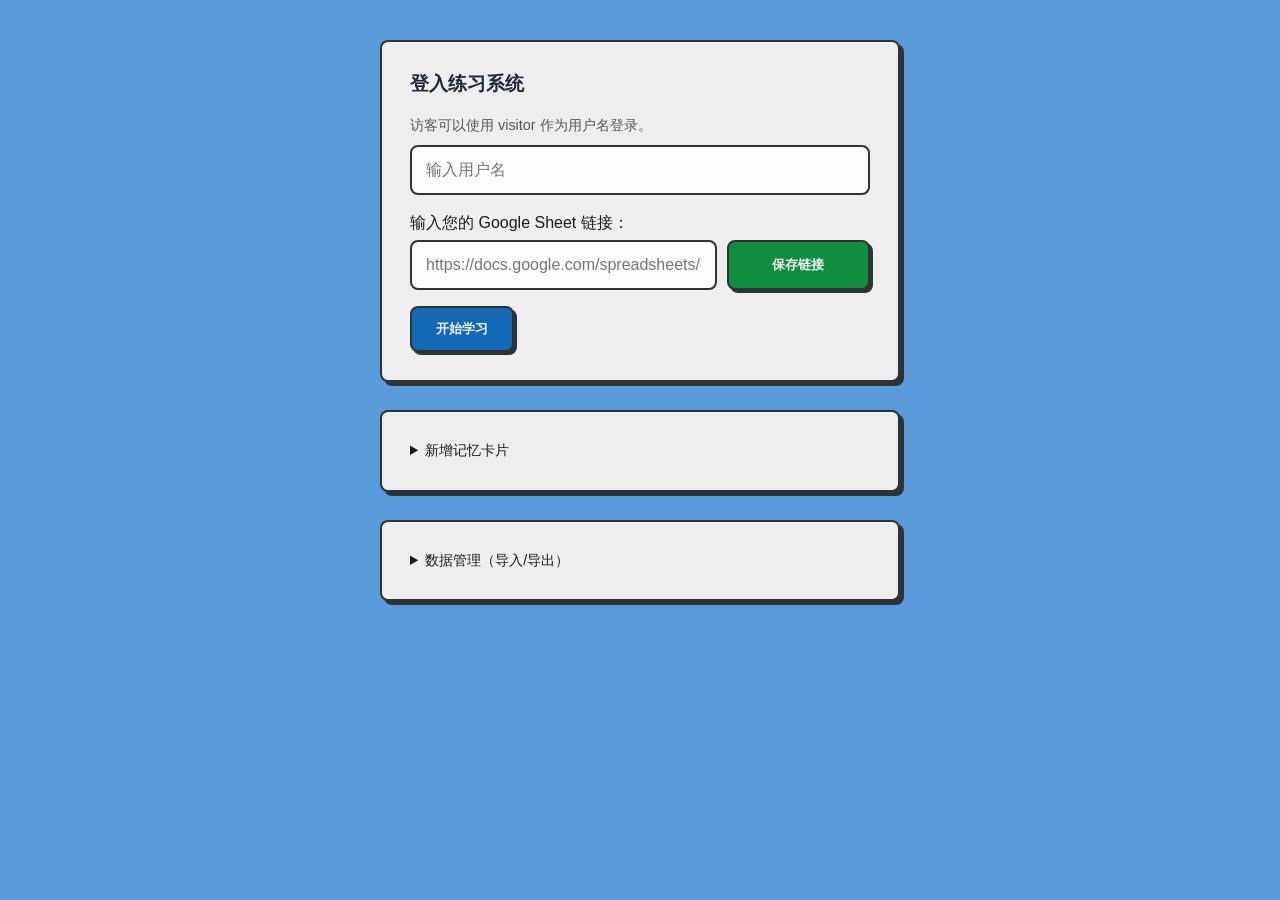
==== projects/BacktoNihongo/index.html @ 9ea01463 "Add files via upload" ====
<!DOCTYPE html>
<html lang="zh-Hans">
<head>
  <meta charset="UTF-8">
  <meta name="viewport" content="width=device-width, initial-scale=1.0">
  <title>Back to Nihongo 日文回译练习</title>
  <link rel="stylesheet" href="style.css">
</head>
<body>

<div class="container">
    <div id="login">
        <h2>登入练习系统</h2>
        <div class="introductions">
            访客可以使用 visitor 作为用户名登录。
        </div>
        <input id="username" placeholder="输入用户名">

        <label for="googleSheetLink">输入您的 Google Sheet 链接：</label>
        <div style="display: flex; gap: 10px; margin-top: 5px;" >
            <input type="text" style="flex: 3" id="googleSheetLink" placeholder="https://docs.google.com/spreadsheets/d/e/2PACX-xxx/pub?gid=0&single=true&output=csv" />
            <button onclick="setGoogleSheetLink()" style="flex: 1" >保存链接</button>
        </div>

        <button onclick="login()">开始学习</button>
    </div>

    <div id="app" class="hidden">

        <header>
            <span id="userLabel"></span>
            <div>
                <select id="modeSelect" onchange="loadCard()" style="width: auto; margin: 0;">
                    <option value="new">练习新卡</option>
                    <option value="learned">复习旧卡</option>
                    <!--
                        <option value="all">全部</option>
                        -->
                </select>
            <button id="restartReviewBtn"
            class="hidden"
            onclick="restartReview()">
                开始新一轮复习
            </button>
            <button onclick="refreshCards()">刷新卡片</button>

            </div>
        </header>
        <div class="ankiCard">

        <section id="statusMessage" class="hidden"></section>
        <div style="display: flex; justify-content: space-between;">
            <div id="cardMeta"></div>
            <div id="source" class="hidden"></div>
        </div>

        <section id="zh" class="question"></section>
        
        <textarea id="answer" rows="3" placeholder="在此输入日文回译..."></textarea>
        
        <section id="ja" class="hidden question"></section>
        <section id="note" class="hidden"></section>
        
        <div class="submitAnswerBtns">
            <button onclick="submitAnswer()" style="flex: 2;">提交答案</button>
            <button onclick="nextCard()" style="flex: 2;">下一张卡片</button>
            <button onclick="disableCard()" style="flex: 1;">不再练习</button>

        </div>
        <div class="keyboardExplain">
            <p style="flex: 2;">Ctrl + Enter</p>
            <p style="flex: 2;">Ctrl + → </p>
            <p style="flex: 1;"></p>
        </div>
        </div>

        <section id="result" class="hidden">
            <div class="copyBtns">
                <div class="keyboardExplain" style="margin-top: 10px;">
                <button onclick="copyResult()" style="justify-content: flex-end;">复制结果</button>
                    <p>Ctrl + Shift + C</p>
                </div>
            </div>
            <pre id="resultText"></pre>
        </section>
    </div>

    <details style="margin-top: 20px;">
    <summary style="cursor: pointer; font-size: 0.9em;">新增记忆卡片</summary>
    <section id="addCard" style="margin-top: 10px;">
        <textarea id="newJa" placeholder="输入日文原文"></textarea>
        <textarea id="newZh" placeholder="输入中文翻译"></textarea>
            <label for="newSource"></label>
        <input type="text" id="newSource" placeholder="句子来源" />
        <textarea id="newNote" placeholder="补充笔记（可选）"></textarea>
        <div class="submitAnswerBtns">
            <button onclick="addCard()" style="flex: 1;">确认加入 Ctrl + Enter</button>
            <button onclick="copyNewCards()" style="flex: 1;">复制新增卡片（CSV）</button>
        </div>
    </section>
    </details>

    <details style="margin-top: 15px; ">
        <summary style="cursor: pointer; font-size: 0.9em;">数据管理（导入/导出）</summary>

        <div class="introductions">
            导出格式为制表符分隔的文本，适合粘贴到 Google Sheet 中。
        </div>
        <div class="importExportBtns">
            <button onclick="exportToClipboard()">导出全部数据</button>
        </div>

        <div class="introductions">
            您也可以从 Google Sheet 复制表格内容，粘贴在下方文本框中进行导入。
        </div>
        <div class="importExportBtns">
            <!--
                <button onclick="exportCSV()" style="flex: 1;">导出 CSV</button>
                <label class="import-btn" style="cursor: pointer; flex: 1; border: 1px solid #ccc; text-align: center; padding: 5px; border-radius: 4px;">
                    导入 <input type="file" accept=".csv" onchange="importCSV(event)" style="display: none;">
                </label>
                -->
            <textarea id="importArea"
            placeholder="从 Google Sheet 复制表格，粘贴在这里"
            ></textarea>
            <button onclick="importFromClipboard()">导入数据</button>
        </div>

        <DIV class="introductions">
            使用 Google Sheet 来管理您的记忆卡片。请将您的 Google Sheet 发布为 CSV 格式，然后将链接粘贴在下方输入框中。<br/>
            注意：请确保您的 Google Sheet 已设置为“任何拥有链接的人都可以查看”，否则系统将无法访问您的数据。
        </DIV>

        <label for="googleSheetLink">输入您的 Google Sheet 链接：</label>
        <div style="display: flex; gap: 10px; margin-top: 5px;" >
            <input type="text" style="flex: 3" id="googleSheetLink" placeholder="https://docs.google.com/spreadsheets/d/e/2PACX-xxx/pub?gid=0&single=true&output=csv" />
            <button onclick="setGoogleSheetLink()" style="flex: 1" >保存链接</button>
        </div>

    </details>


    
</div>

<script src="app.js"></script>
</body>
</html>
---- projects/BacktoNihongo/style.css ----
body { 
    font-family: 'Segoe UI', 'Microsoft YaHei', sans-serif; 
    background: #5a9bdc;
    color: #1a1a1a;
    line-height: 1.5;
    margin: 0;
    padding: 40px 20px;
    display: flex;
    justify-content: center;
} 

.container { width: 100%; max-width: 520px; } 

.hidden { display: none !important; } 

#userLabel { 
    color: #1a1a1a; 
    margin-bottom: 6px; 
    display: block;
}

section, #login, .ankiCard, #note, pre, details { 
    border: 2.5px solid #2d3436; 
    padding: 28px; 
    margin-bottom: 28px; 
    background: #eeeeee; 
    border-radius: 8px;
}
#login, .ankiCard, details { box-shadow: 4px 4px 0px #2d3436; } 
#addCard {
    border: none;
    padding: 10px;
    margin-bottom: 0;
}
#statusMessage { 
    margin-bottom: 16px; 
    padding: 12px; 
    border: 2.5px solid #bb3e03; 
    border-radius: 8px; 
    background: #ffe5e0; 
    color: #641e16; 
    font-weight: 700; 
    text-align: center;    
}

header { 
    display: flex; 
    justify-content: space-between; 
    align-items: center; 
    margin-bottom: 24px; 
    font-size: 0.85em; 
    color: #64748b; 
} 

h2, h3 { margin: 0 0 16px 0; font-size: 1.2em; font-weight: 700; color: #1e293b; } 

input, textarea, select { 
    font-family: 'Segoe UI', 'Microsoft YaHei', sans-serif; 
    width: 100%; 
    padding: 14px; 
    margin-bottom: 16px; 
    border: 2.5px solid #2d3436; 
    border-radius: 8px; 
    box-sizing: border-box; 
    font-size: 1em; 
    background: #fdfdfd; 
    transition: background 0.2s; 
} 

input:focus, textarea:focus { background: #f1f5f9; outline: none; } 

button { 
    padding: 12px 24px; 
    border: 2.5px solid #2d3436; 
    border-radius: 8px; 
    background: #1369b4; 
    color: #f3f3f3;
    font-weight: 700; 
    cursor: pointer; transition: transform 0.1s, box-shadow 0.1s; box-shadow: 3px 3px 0px #2d3436; } 

button:hover { 
    transform: translate(-1px, -1px); 
    background: #1580d0; 
    box-shadow: 4px 4px 0px #2d3436; 
} 

button:active { transform: translate(2px, 2px); box-shadow: 0px 0px 0px #2d3436; } 

button[onclick="submitAnswer()"],
button[onclick="setGoogleSheetLink()"] { 
    background: #118d3e; 
}
button[onclick="nextCard()"],
button[onclick="restartReview()"] { 
    background: #cf8908; 
}
button[onclick="disableCard()"],
button[onclick="importFromClipboard()"] { 
    background: #bb3e03;
}

button[onclick="submitAnswer()"]:hover, 
button[onclick="setGoogleSheetLink()"]:hover { 
    background: #16a34a; 
}
button[onclick="nextCard()"]:hover,
button[onclick="restartReview()"]:hover { 
    background: #eab308; 
}
button[onclick="disableCard()"]:hover,
button[onclick="importFromClipboard()"]:hover { 
    background: #dc2626;
}

button[onclick="setGoogleSheetLink()"],
button[onclick="importFromClipboard()"],
button[onclick="exportToClipboard()"] { 
    margin-bottom: 16px;
}

#zh { 
    font-size: 1.4em; 
    font-weight: 600; 
    color: #1e293b; 
    border: none;
    text-align: left;
    padding-inline: 15px;
    margin-bottom: 15px;
} 

#ja { 
    font-size: 1.2em; 
    font-weight: 600; 
    color: #1e293b; 
    border: none;
    text-align: left;
    padding-inline: 15px;
    padding-block: 0px;
}

#note { background: #fefce8; border-color: #eab308; color: #854d0e; font-size: 0.95em; } 

pre { 
    background: #f8fafc; border: 1.5px solid #e2e8f0; white-space: pre-wrap; font-size: 0.9em; } 

#cardMeta, #source { font-size: 0.8em;  margin-bottom: 10px; } 

.submitAnswerBtns, .importExportBtns { 
    display: flex; 
    gap: 14px; 
    margin-top: 10px; 
}

.keyboardExplain { 
    display: flex; 
    justify-content: space-between; 
    color: #475569; 
    font-size: 0.8em; 
    margin-top: -10px; 
    text-align: center;
    padding-right: 24px; 
    gap: 14px; 
}

.introductions {
    font-size: 0.9em;
    color: #555;
    line-height: 1.4;
    margin-top: 10px; 
    margin-bottom: 10px; 
}

.copyBtns {
    display: flex;gap: 15px;text-align: center;justify-items: center;/* justify-content: center; */
}
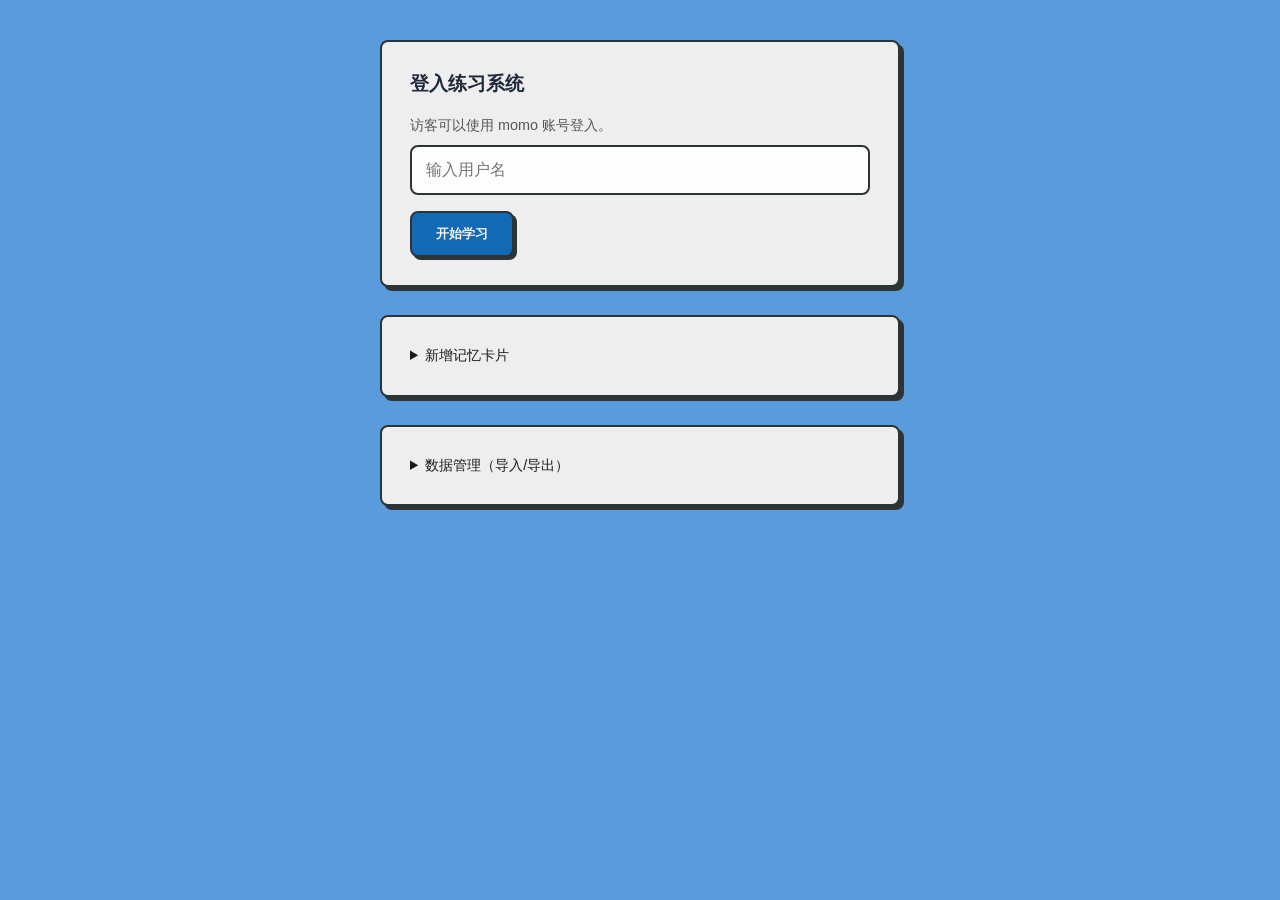
==== commit cab876a8: "Add files via upload" ====
--- a/projects/BacktoNihongo/index.html
+++ b/projects/BacktoNihongo/index.html
@@ -4,6 +4,7 @@
   <meta charset="UTF-8">
   <meta name="viewport" content="width=device-width, initial-scale=1.0">
   <title>Back to Nihongo 日文回译练习</title>
+  <link rel="icon" href="icon.png" type="image/x-icon">
   <link rel="stylesheet" href="style.css">
 </head>
 <body>
@@ -12,15 +13,9 @@
     <div id="login">
         <h2>登入练习系统</h2>
         <div class="introductions">
-            访客可以使用 visitor 作为用户名登录。
+            访客可以使用 momo 账号登入。
         </div>
         <input id="username" placeholder="输入用户名">
-
-        <label for="googleSheetLink">输入您的 Google Sheet 链接：</label>
-        <div style="display: flex; gap: 10px; margin-top: 5px;" >
-            <input type="text" style="flex: 3" id="googleSheetLink" placeholder="https://docs.google.com/spreadsheets/d/e/2PACX-xxx/pub?gid=0&single=true&output=csv" />
-            <button onclick="setGoogleSheetLink()" style="flex: 1" >保存链接</button>
-        </div>
 
         <button onclick="login()">开始学习</button>
     </div>
@@ -28,8 +23,8 @@
     <div id="app" class="hidden">
 
         <header>
-            <span id="userLabel"></span>
             <div>
+                <button onclick="refreshCards()">刷新数据</button>
                 <select id="modeSelect" onchange="loadCard()" style="width: auto; margin: 0;">
                     <option value="new">练习新卡</option>
                     <option value="learned">复习旧卡</option>
@@ -42,23 +37,42 @@
             onclick="restartReview()">
                 开始新一轮复习
             </button>
-            <button onclick="refreshCards()">刷新卡片</button>
+            </div>
 
+            <div style="display: flex; align-items: center; gap: 10px;">
+                <span id="userLabel"></span>
+                <button id="logoutBtn" onclick="logout()" >
+                登出
+                </button>
             </div>
         </header>
         <div class="ankiCard">
 
         <section id="statusMessage" class="hidden"></section>
+<div id="visitorHint" class="hidden">
+    <p>您的库中暂无卡片。</p>
+    
+    <div style="background: #f9f9f9; color: #374151; padding: 15px; border-radius: 8px; margin-bottom: 20px;">
+        <strong>快速体验：</strong><br>
+        点击按钮注入演示数据，立即开始练习。<br>
+        <button id="useExampleCardsBtn" onclick="useExampleCards()" class="btn" style="margin-top: 10px;">使用示例卡片</button>
+    </div>
+
+</div>
+
         <div style="display: flex; justify-content: space-between;">
             <div id="cardMeta"></div>
             <div id="source" class="hidden"></div>
         </div>
 
-        <section id="zh" class="question"></section>
+
+        <section id="zh" class="question">
+        </section>
         
-        <textarea id="answer" rows="3" placeholder="在此输入日文回译..."></textarea>
         
         <section id="ja" class="hidden question"></section>
+        <textarea id="answer" rows="3" placeholder="请把这句中文翻译成日语..."></textarea>
+        
         <section id="note" class="hidden"></section>
         
         <div class="submitAnswerBtns">
@@ -100,45 +114,48 @@
     </section>
     </details>
 
-    <details style="margin-top: 15px; ">
-        <summary style="cursor: pointer; font-size: 0.9em;">数据管理（导入/导出）</summary>
+<details style="margin-top: 20px;">
+    <summary style="cursor: pointer; font-size: 0.9em;">
+        数据管理（导入/导出）
+    </summary>
 
-        <div class="introductions">
-            导出格式为制表符分隔的文本，适合粘贴到 Google Sheet 中。
+    <div style="margin-top: 15px;">
+        <p class="introductions">将现有卡片导出为文本，可直接粘贴备份到表格中。</p>
+        <button onclick="exportToClipboard()" class="btn">导出全部数据到剪贴板</button>
+    </div>
+
+    <hr style="border: 0; border-top: 1px solid #555; margin: 20px 0;">
+
+    <div style="margin-bottom: 20px;">
+        <strong>方式 A：粘贴表格数据</strong>
+        <p class="introductions">从 Excel 或 Google Sheet 复制整表，直接粘贴在下方：</p>
+        <textarea id="importArea" placeholder="在此粘贴表格内容..." style="width: 100%; height: 80px; margin-top: 5px;"></textarea>
+        <button onclick="importFromClipboard()" class="btn">导入粘贴内容</button>
+    </div>
+
+    <div style="margin-bottom: 20px;">
+        <strong>方式 B：云端链接导入</strong>
+        <p class="introductions">输入 Google Sheet 的 CSV 发布链接：</p>
+        <div style="display: flex; gap: 10px;">
+            <input type="text" id="googleSheetLink" placeholder="https://docs.google.com/..." style="flex: 3; padding: 8px;">
+            <button onclick="setGoogleSheetLink()" style="flex: 1;" class="btn">保存链接</button>
         </div>
-        <div class="importExportBtns">
-            <button onclick="exportToClipboard()">导出全部数据</button>
-        </div>
+        <p class="introductions">保存后点击页面左上角「刷新数据」即可同步。</p>
+    </div>
 
-        <div class="introductions">
-            您也可以从 Google Sheet 复制表格内容，粘贴在下方文本框中进行导入。
-        </div>
-        <div class="importExportBtns">
-            <!--
-                <button onclick="exportCSV()" style="flex: 1;">导出 CSV</button>
-                <label class="import-btn" style="cursor: pointer; flex: 1; border: 1px solid #ccc; text-align: center; padding: 5px; border-radius: 4px;">
-                    导入 <input type="file" accept=".csv" onchange="importCSV(event)" style="display: none;">
-                </label>
-                -->
-            <textarea id="importArea"
-            placeholder="从 Google Sheet 复制表格，粘贴在这里"
-            ></textarea>
-            <button onclick="importFromClipboard()">导入数据</button>
-        </div>
-
-        <DIV class="introductions">
-            使用 Google Sheet 来管理您的记忆卡片。请将您的 Google Sheet 发布为 CSV 格式，然后将链接粘贴在下方输入框中。<br/>
-            注意：请确保您的 Google Sheet 已设置为“任何拥有链接的人都可以查看”，否则系统将无法访问您的数据。
-        </DIV>
-
-        <label for="googleSheetLink">输入您的 Google Sheet 链接：</label>
-        <div style="display: flex; gap: 10px; margin-top: 5px;" >
-            <input type="text" style="flex: 3" id="googleSheetLink" placeholder="https://docs.google.com/spreadsheets/d/e/2PACX-xxx/pub?gid=0&single=true&output=csv" />
-            <button onclick="setGoogleSheetLink()" style="flex: 1" >保存链接</button>
-        </div>
-
-    </details>
-
+    <section class="guide"
+    style="font-size: 0.9em; line-height: 1.6; padding: 15px;">
+        <h4 style="margin-top: 0;">💡 导入指南</h4>
+        
+        <strong>表格格式：</strong><br>
+        包含五列：<code>id, ja, zh, source, note</code>（分别对应：编号、日文、中文、来源、笔记）。<br><br>
+        
+        <strong>如何获取 CSV 链接：</strong><br>
+        1. 点击 Google Sheet <strong>「共享」</strong>：设置为“任何知道链接的人”可看。<br>
+        2. 点击 <strong>「文件」>「共享」>「发布到网络」</strong>。<br>
+        3. 选择 <strong>「整个文档」</strong> 和 <strong>「逗号分隔值 (.csv)」</strong>，点击发布并复制链接。
+    </section>
+</details>
 
     
 </div>
--- a/projects/BacktoNihongo/style.css
+++ b/projects/BacktoNihongo/style.css
@@ -9,13 +9,17 @@
     justify-content: center;
 } 
 
+code { 
+    font-family: "Cascadia Mono", "Segoe UI Mono", "Liberation Mono", Menlo, Monaco, Consolas,"Noto Sans TC", "Noto Sans SC",monospace;
+    background: #eee; padding: 2px 5px; border-radius: 4px;
+}
+
 .container { width: 100%; max-width: 520px; } 
 
 .hidden { display: none !important; } 
 
 #userLabel { 
     color: #1a1a1a; 
-    margin-bottom: 6px; 
     display: block;
 }
 
@@ -32,7 +36,7 @@
     padding: 10px;
     margin-bottom: 0;
 }
-#statusMessage { 
+#statusMessage, #visitorHint { 
     margin-bottom: 16px; 
     padding: 12px; 
     border: 2.5px solid #bb3e03; 
@@ -95,7 +99,8 @@
     background: #cf8908; 
 }
 button[onclick="disableCard()"],
-button[onclick="importFromClipboard()"] { 
+button[onclick="importFromClipboard()"],
+button[onclick="logout()"] { 
     background: #bb3e03;
 }
 
@@ -108,7 +113,8 @@
     background: #eab308; 
 }
 button[onclick="disableCard()"]:hover,
-button[onclick="importFromClipboard()"]:hover { 
+button[onclick="importFromClipboard()"]:hover,
+button[onclick="logout()"]:hover { 
     background: #dc2626;
 }
 
@@ -138,7 +144,7 @@
     padding-block: 0px;
 }
 
-#note { background: #fefce8; border-color: #eab308; color: #854d0e; font-size: 0.95em; } 
+#note, .guide { background: #fefce8; border-color: #eab308; color: #854d0e; font-size: 0.95em; } 
 
 pre { 
     background: #f8fafc; border: 1.5px solid #e2e8f0; white-space: pre-wrap; font-size: 0.9em; } 
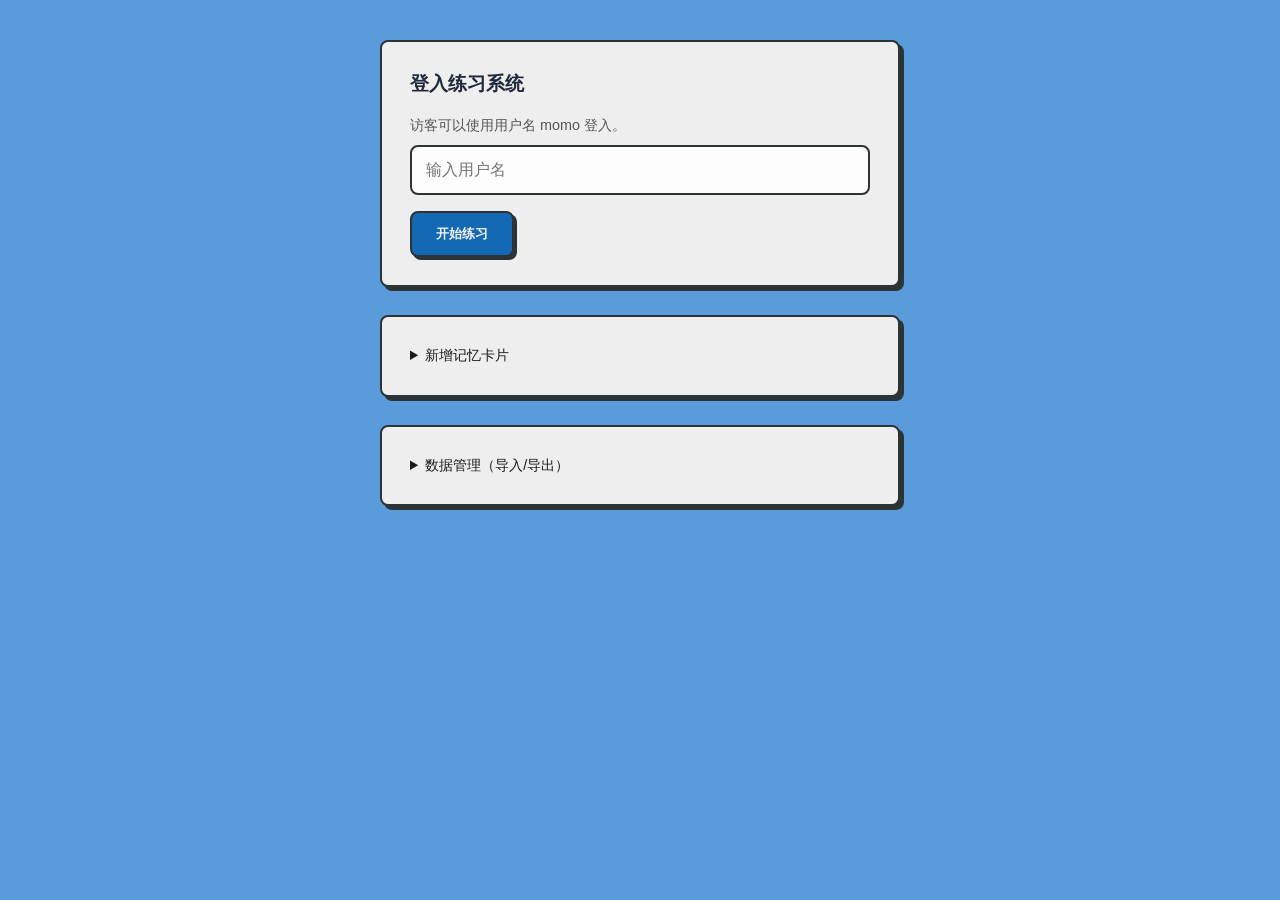
==== commit e09c2a64: "Add files via upload" ====
--- a/projects/BacktoNihongo/index.html
+++ b/projects/BacktoNihongo/index.html
@@ -13,11 +13,11 @@
     <div id="login">
         <h2>登入练习系统</h2>
         <div class="introductions">
-            访客可以使用 momo 账号登入。
+            访客可以使用用户名 momo 登入。
         </div>
         <input id="username" placeholder="输入用户名">
 
-        <button onclick="login()">开始学习</button>
+        <button onclick="login()">开始练习</button>
     </div>
 
     <div id="app" class="hidden">
@@ -54,7 +54,7 @@
     
     <div style="background: #f9f9f9; color: #374151; padding: 15px; border-radius: 8px; margin-bottom: 20px;">
         <strong>快速体验：</strong><br>
-        点击按钮注入演示数据，立即开始练习。<br>
+        点击按钮注入示例卡片，立即开始练习。<br>
         <button id="useExampleCardsBtn" onclick="useExampleCards()" class="btn" style="margin-top: 10px;">使用示例卡片</button>
     </div>
 
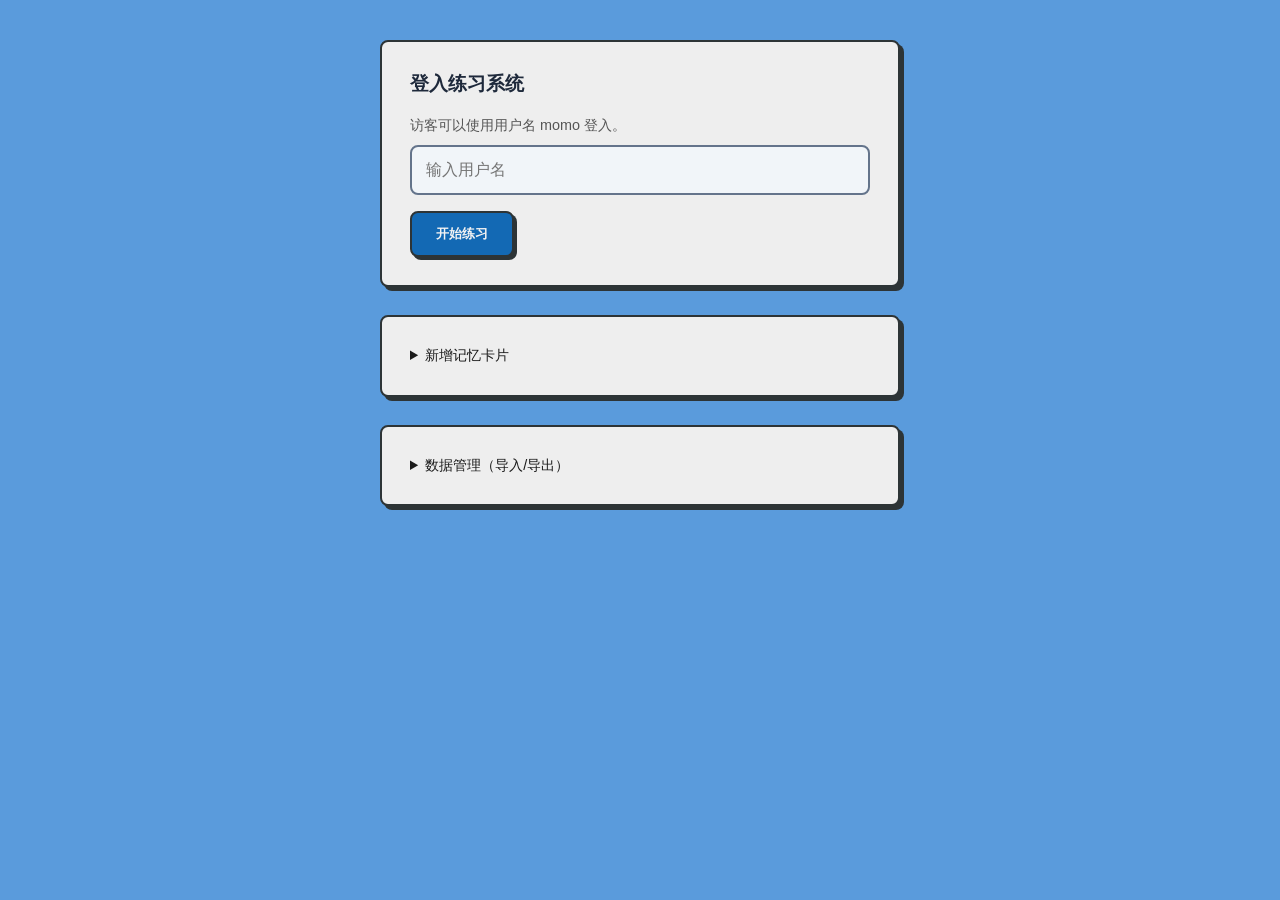
==== commit 51edfc5f: "Add files via upload" ====
--- a/projects/BacktoNihongo/index.html
+++ b/projects/BacktoNihongo/index.html
@@ -46,33 +46,31 @@
                 </button>
             </div>
         </header>
+
+
         <div class="ankiCard">
 
         <section id="statusMessage" class="hidden"></section>
-<div id="visitorHint" class="hidden">
-    <p>您的库中暂无卡片。</p>
-    
-    <div style="background: #f9f9f9; color: #374151; padding: 15px; border-radius: 8px; margin-bottom: 20px;">
-        <strong>快速体验：</strong><br>
-        点击按钮注入示例卡片，立即开始练习。<br>
-        <button id="useExampleCardsBtn" onclick="useExampleCards()" class="btn" style="margin-top: 10px;">使用示例卡片</button>
-    </div>
+        <div id="visitorHint" class="hidden">
+            <p>您的库中暂无卡片。</p>
+            
+            <div style="background: #f9f9f9; color: #374151; padding: 15px; border-radius: 8px; margin-bottom: 20px;">
+                <strong>快速体验：</strong><br>
+                点击按钮注入示例卡片，立即开始练习。<br>
+                <button id="useExampleCardsBtn" onclick="useExampleCards()" class="btn" style="margin-top: 10px;">使用示例卡片</button>
+            </div>
 
-</div>
+        </div>
 
-        <div style="display: flex; justify-content: space-between;">
+        <div class="cardHeader" style="display: flex; justify-content: space-between;">
             <div id="cardMeta"></div>
             <div id="source" class="hidden"></div>
         </div>
 
+        <section id="zh" class="questionText"></section>
+        <section id="ja" class="hidden answerText"></section>
+        <textarea id="answer" rows="3" placeholder="请把这句中文翻译成日语..."></textarea>
 
-        <section id="zh" class="question">
-        </section>
-        
-        
-        <section id="ja" class="hidden question"></section>
-        <textarea id="answer" rows="3" placeholder="请把这句中文翻译成日语..."></textarea>
-        
         <section id="note" class="hidden"></section>
         
         <div class="submitAnswerBtns">
@@ -81,11 +79,17 @@
             <button onclick="disableCard()" style="flex: 1;">不再练习</button>
 
         </div>
+        
         <div class="keyboardExplain">
             <p style="flex: 2;">Ctrl + Enter</p>
             <p style="flex: 2;">Ctrl + → </p>
             <p style="flex: 1;"></p>
         </div>
+
+        <div id="progress" style="text-align: center;font-size:12px;opacity:0.7;">
+            已学 <span id="done">0</span> 句 ・ 共 <span id="total">0</span> 句
+        </div>
+
         </div>
 
         <section id="result" class="hidden">
--- a/projects/BacktoNihongo/style.css
+++ b/projects/BacktoNihongo/style.css
@@ -1,5 +1,5 @@
 body { 
-    font-family: 'Segoe UI', 'Microsoft YaHei', sans-serif; 
+    font-family: "Helvetica Neue", "PingFang SC", sans-serif;
     background: #5a9bdc;
     color: #1a1a1a;
     line-height: 1.5;
@@ -22,6 +22,7 @@
     color: #1a1a1a; 
     display: block;
 }
+
 
 section, #login, .ankiCard, #note, pre, details { 
     border: 2.5px solid #2d3436; 
@@ -63,15 +64,21 @@
     width: 100%; 
     padding: 14px; 
     margin-bottom: 16px; 
-    border: 2.5px solid #2d3436; 
+    border: 2.5px solid #64748b; 
     border-radius: 8px; 
     box-sizing: border-box; 
     font-size: 1em; 
-    background: #fdfdfd; 
-    transition: background 0.2s; 
+    background: #f1f5f9; 
+    transition: border-color 0.2s;
 } 
 
-input:focus, textarea:focus { background: #f1f5f9; outline: none; } 
+input:focus, textarea:focus { 
+    background: #fdfdfd; 
+    outline: none; 
+    border: 2.5px solid #2d3436; 
+    }
+     
+
 
 button { 
     padding: 12px 24px; 
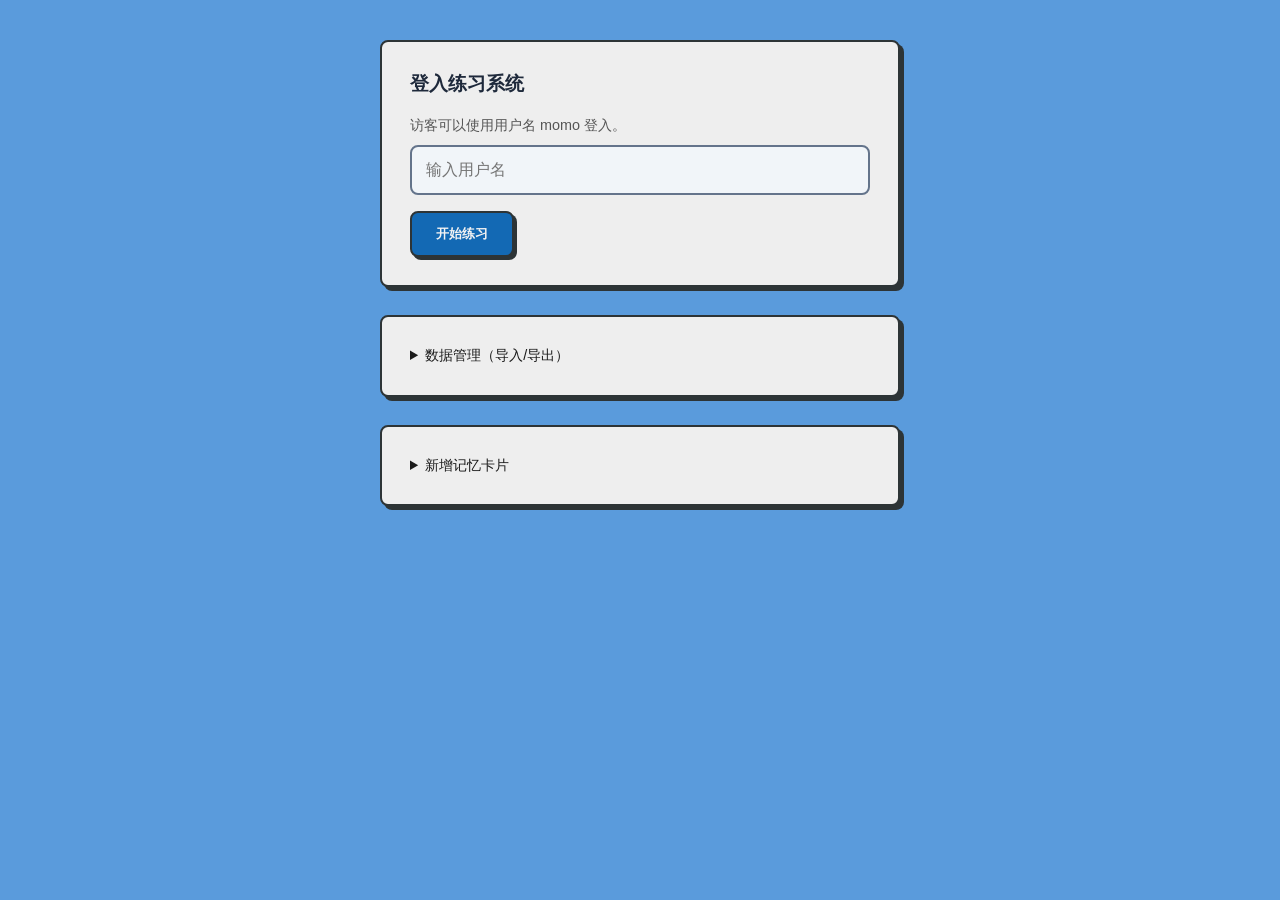
==== commit a94ef3d2: "Add files via upload" ====
--- a/projects/BacktoNihongo/index.html
+++ b/projects/BacktoNihongo/index.html
@@ -79,7 +79,7 @@
             <button onclick="disableCard()" style="flex: 1;">不再练习</button>
 
         </div>
-        
+
         <div class="keyboardExplain">
             <p style="flex: 2;">Ctrl + Enter</p>
             <p style="flex: 2;">Ctrl + → </p>
@@ -102,21 +102,6 @@
             <pre id="resultText"></pre>
         </section>
     </div>
-
-    <details style="margin-top: 20px;">
-    <summary style="cursor: pointer; font-size: 0.9em;">新增记忆卡片</summary>
-    <section id="addCard" style="margin-top: 10px;">
-        <textarea id="newJa" placeholder="输入日文原文"></textarea>
-        <textarea id="newZh" placeholder="输入中文翻译"></textarea>
-            <label for="newSource"></label>
-        <input type="text" id="newSource" placeholder="句子来源" />
-        <textarea id="newNote" placeholder="补充笔记（可选）"></textarea>
-        <div class="submitAnswerBtns">
-            <button onclick="addCard()" style="flex: 1;">确认加入 Ctrl + Enter</button>
-            <button onclick="copyNewCards()" style="flex: 1;">复制新增卡片（CSV）</button>
-        </div>
-    </section>
-    </details>
 
 <details style="margin-top: 20px;">
     <summary style="cursor: pointer; font-size: 0.9em;">
@@ -161,7 +146,21 @@
     </section>
 </details>
 
-    
+<details style="margin-top: 20px;">
+<summary style="cursor: pointer; font-size: 0.9em;">新增记忆卡片</summary>
+<section id="addCard" style="margin-top: 10px;">
+    <textarea id="newJa" placeholder="输入日文原文"></textarea>
+    <textarea id="newZh" placeholder="输入中文翻译"></textarea>
+        <label for="newSource"></label>
+    <input type="text" id="newSource" placeholder="句子来源" />
+    <textarea id="newNote" placeholder="补充笔记（可选）"></textarea>
+    <div class="submitAnswerBtns">
+        <button onclick="addCard()" style="flex: 1;">确认加入 Ctrl + Enter</button>
+        <button onclick="copyNewCards()" style="flex: 1;">复制新增卡片（CSV）</button>
+    </div>
+</section>
+</details>
+
 </div>
 
 <script src="app.js"></script>
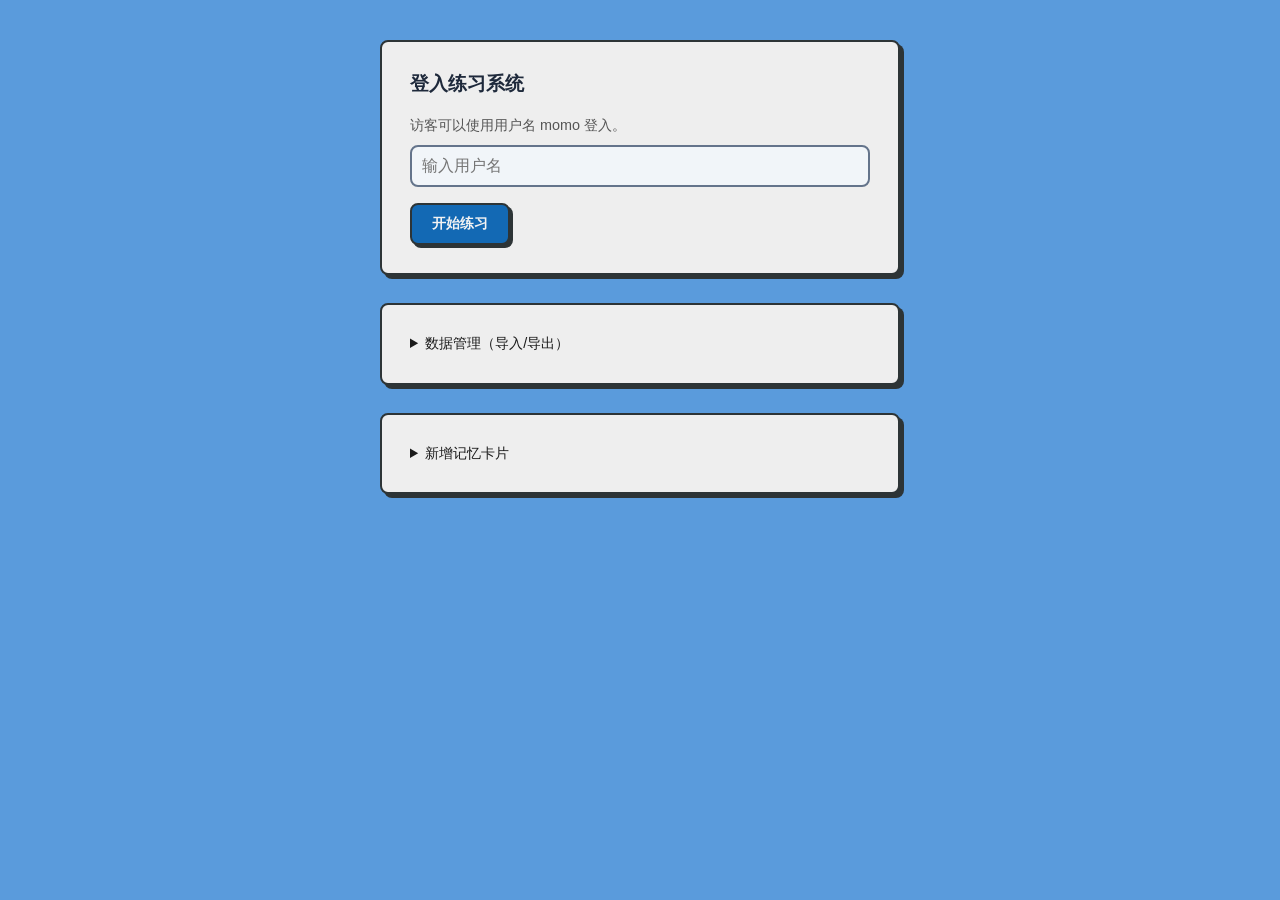
==== commit 649b43ba: "Add files via upload" ====
--- a/projects/BacktoNihongo/index.html
+++ b/projects/BacktoNihongo/index.html
@@ -74,9 +74,9 @@
         <section id="note" class="hidden"></section>
         
         <div class="submitAnswerBtns">
-            <button onclick="submitAnswer()" style="flex: 2;">提交答案</button>
-            <button onclick="nextCard()" style="flex: 2;">下一张卡片</button>
-            <button onclick="disableCard()" style="flex: 1;">不再练习</button>
+            <button onclick="submitAnswer()" style="flex: 2;">提交</button>
+            <button onclick="nextCard()" style="flex: 2;">下一张</button>
+            <button onclick="disableCard()" style="flex: 1;">归档</button>
 
         </div>
 
--- a/projects/BacktoNihongo/style.css
+++ b/projects/BacktoNihongo/style.css
@@ -62,7 +62,7 @@
 input, textarea, select { 
     font-family: 'Segoe UI', 'Microsoft YaHei', sans-serif; 
     width: 100%; 
-    padding: 14px; 
+    padding: 10px; 
     margin-bottom: 16px; 
     border: 2.5px solid #64748b; 
     border-radius: 8px; 
@@ -81,12 +81,13 @@
 
 
 button { 
-    padding: 12px 24px; 
+    padding: 10px 20px; 
     border: 2.5px solid #2d3436; 
     border-radius: 8px; 
     background: #1369b4; 
     color: #f3f3f3;
     font-weight: 700; 
+    font-size: 0.85em;
     cursor: pointer; transition: transform 0.1s, box-shadow 0.1s; box-shadow: 3px 3px 0px #2d3436; } 
 
 button:hover { 
